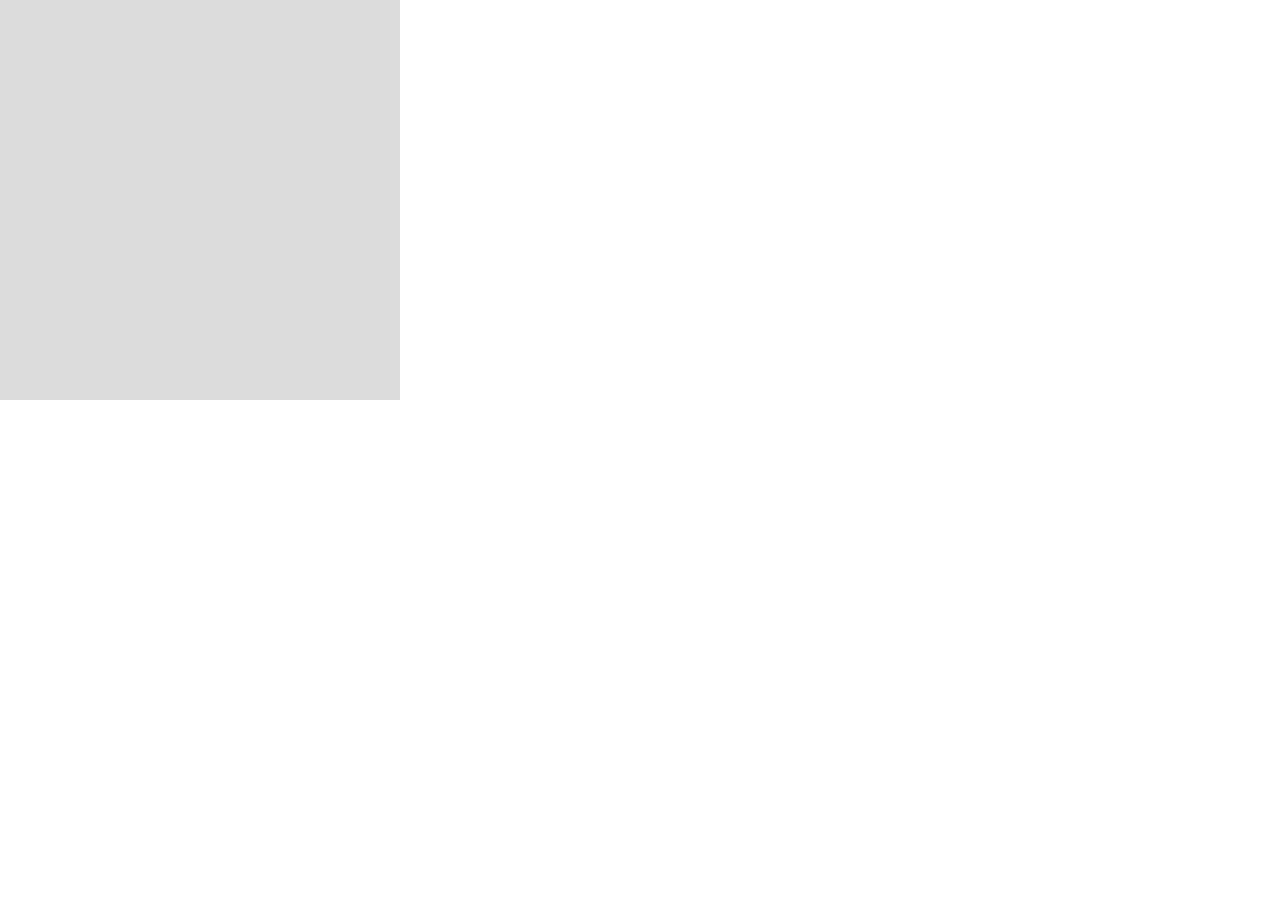
==== index.html @ 8d4c93ab "Added P5" ====
<!DOCTYPE html><html lang="en"><head>
    <script src="p5.js"></script>
    <script src="p5.sound.min.js"></script>
    <link rel="stylesheet" type="text/css" href="style.css">
    <meta charset="utf-8">

  </head>
  <body>
    <script src="sketch.js"></script>
  

</body></html>
---- style.css ----
html, body {
  margin: 0;
  padding: 0;
}
canvas {
  display: block;
}
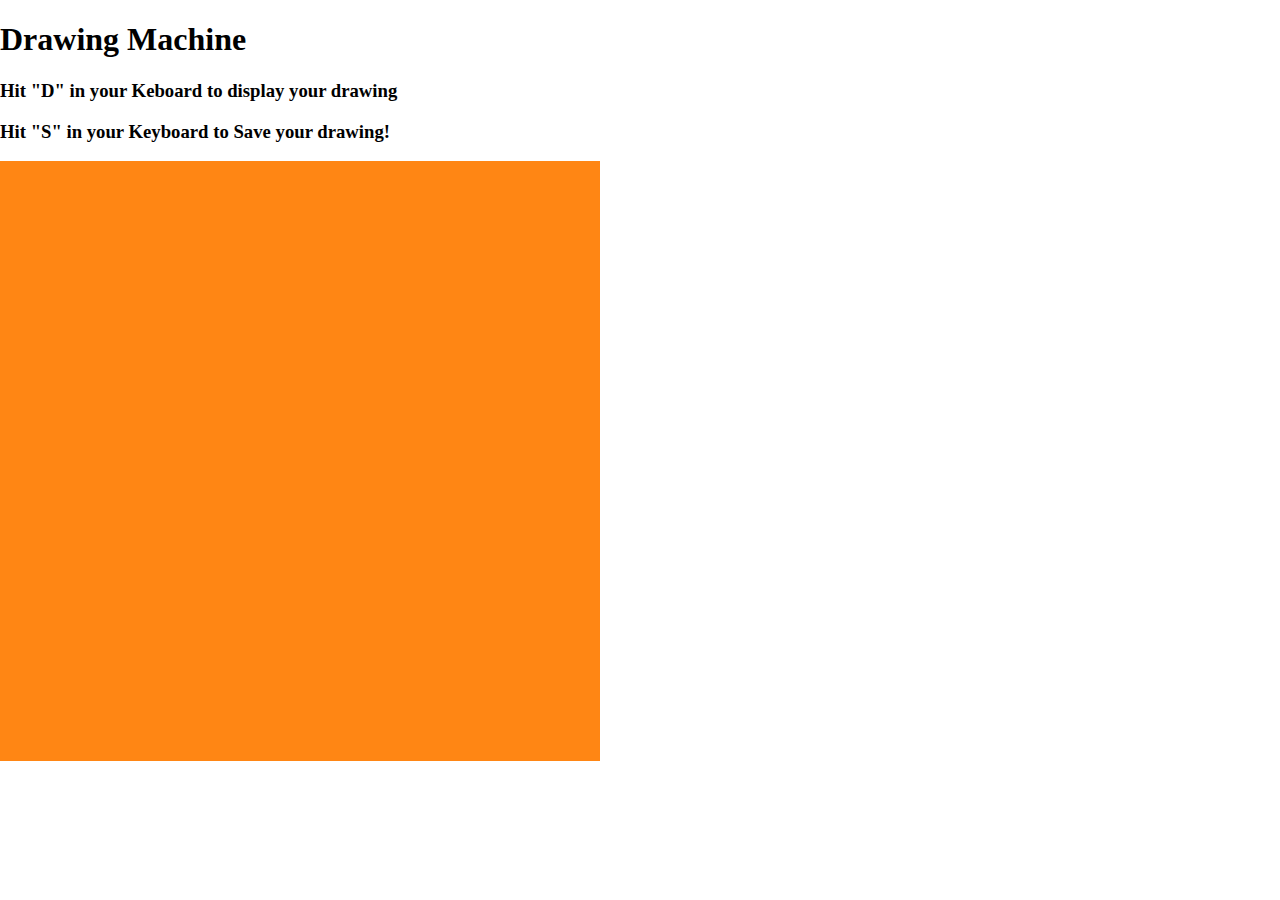
==== commit bb39acdc: "Added code for drawing" ====
--- a/index.html
+++ b/index.html
@@ -1,12 +1,19 @@
-<!DOCTYPE html><html lang="en"><head>
-    <script src="p5.js"></script>
-    <script src="p5.sound.min.js"></script>
-    <link rel="stylesheet" type="text/css" href="style.css">
-    <meta charset="utf-8">
+<!DOCTYPE html>
+<html lang="en">
 
-  </head>
-  <body>
-    <script src="sketch.js"></script>
-  
+<head>
+  <script src="p5.js"></script>
+  <script src="p5.sound.min.js"></script>
+  <link rel="stylesheet" type="text/css" href="style.css">
+  <meta charset="utf-8">
+  <script src="sketch.js"></script>
+</head>
 
-</body></html>+<body>
+  <h1>Drawing Machine</h1>
+  <h3>Hit "D" in your Keboard to display your drawing </h3>
+  <h3>Hit "S" in your Keyboard to Save your drawing!</h3>
+
+</body>
+
+</html>
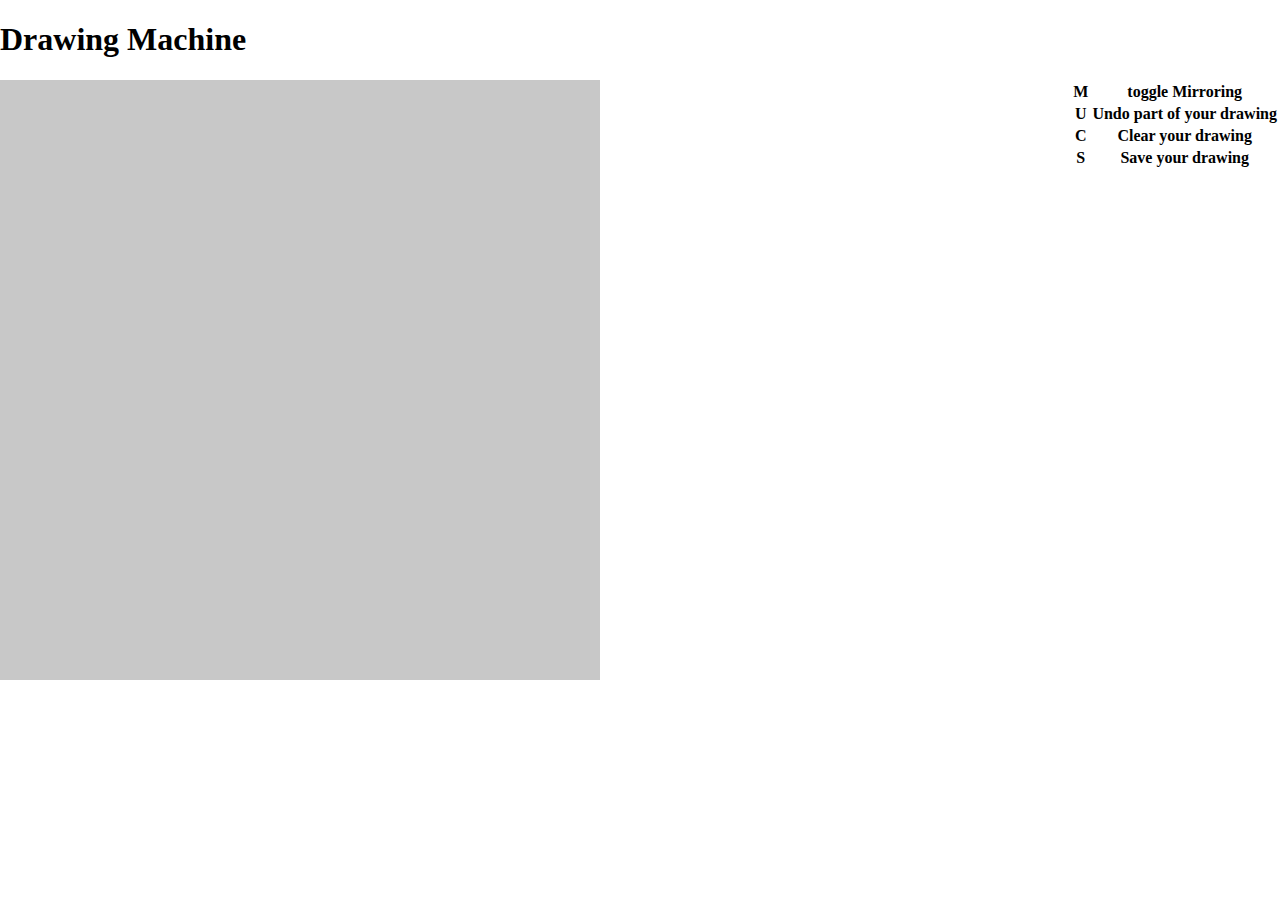
==== commit 2d6b0fce: "Implement minor features" ====
--- a/index.html
+++ b/index.html
@@ -11,8 +11,24 @@
 
 <body>
   <h1>Drawing Machine</h1>
-  <h3>Hit "D" in your Keboard to display your drawing </h3>
-  <h3>Hit "S" in your Keyboard to Save your drawing!</h3>
+  <table style="float:right">
+    <tr>
+      <th>M</th>
+      <th>toggle Mirroring</th>
+    </tr>
+    <tr>
+      <th>U</th>
+      <th>Undo part of your drawing</th>
+    </tr>
+    <tr>
+      <th>C</th>
+      <th>Clear your drawing</th>
+    </tr>
+    <tr>
+      <th>S</th>
+      <th>Save your drawing</th>
+    </tr>
+  </ul>
 
 </body>
 
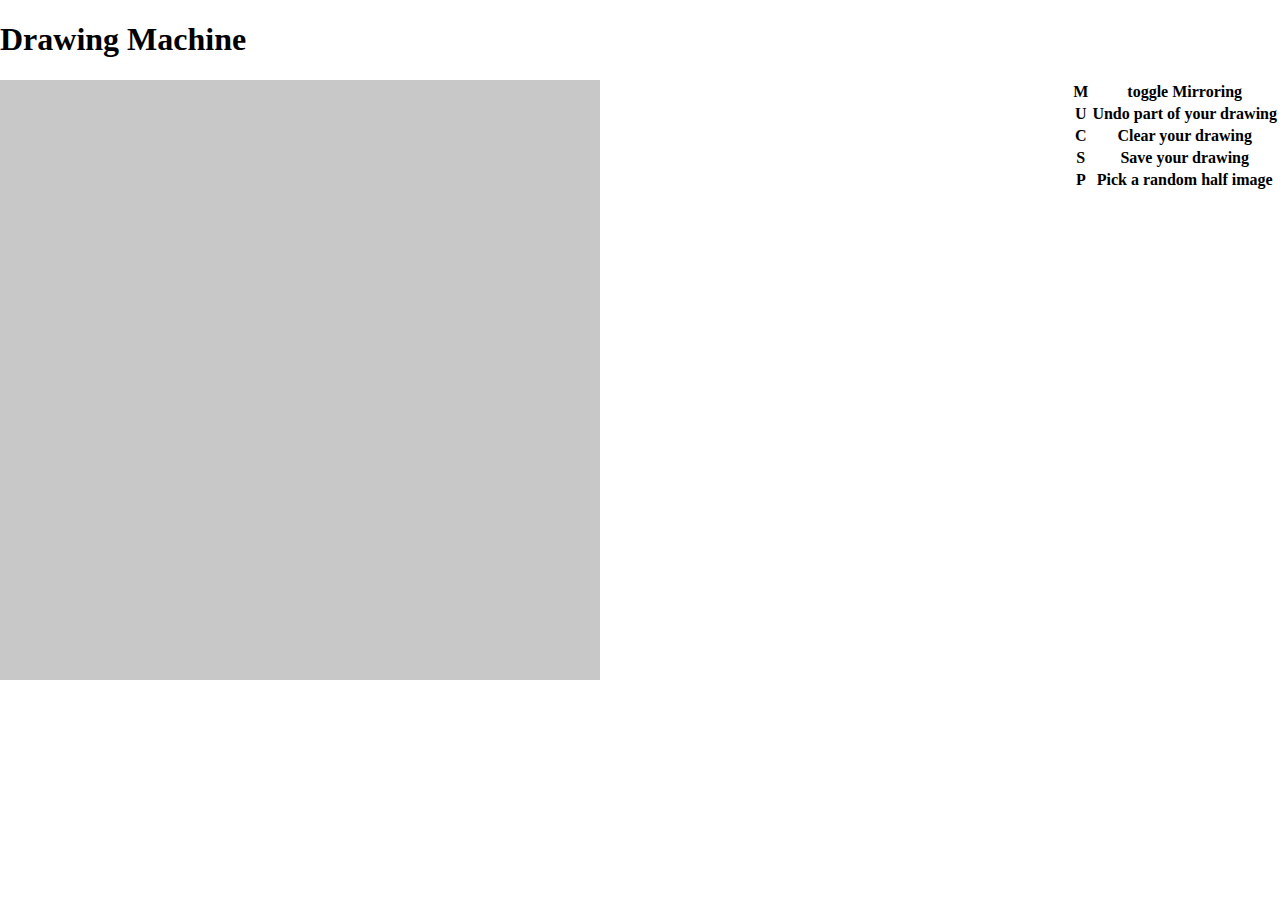
==== commit 08e2cbd8: "Implemented half image picker" ====
--- a/index.html
+++ b/index.html
@@ -28,6 +28,10 @@
       <th>S</th>
       <th>Save your drawing</th>
     </tr>
+    <tr>
+      <th>P</th>
+      <th>Pick a random half image</th>
+    </tr>
   </ul>
 
 </body>
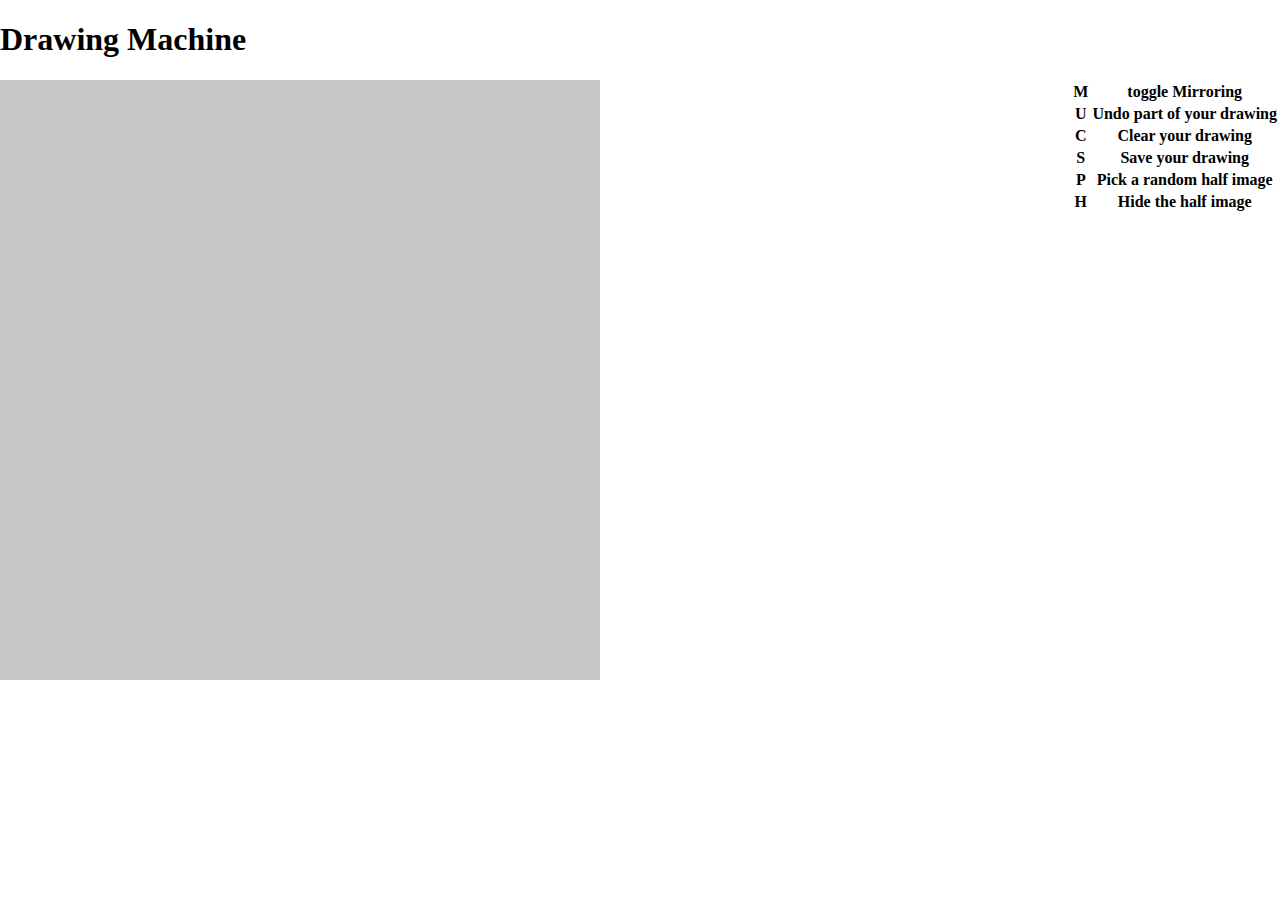
==== commit 690b51b6: "Add function to hide the half image" ====
--- a/index.html
+++ b/index.html
@@ -32,6 +32,10 @@
       <th>P</th>
       <th>Pick a random half image</th>
     </tr>
+    <tr>
+      <th>H</th>
+      <th>Hide the half image</th>
+    </tr>
   </ul>
 
 </body>
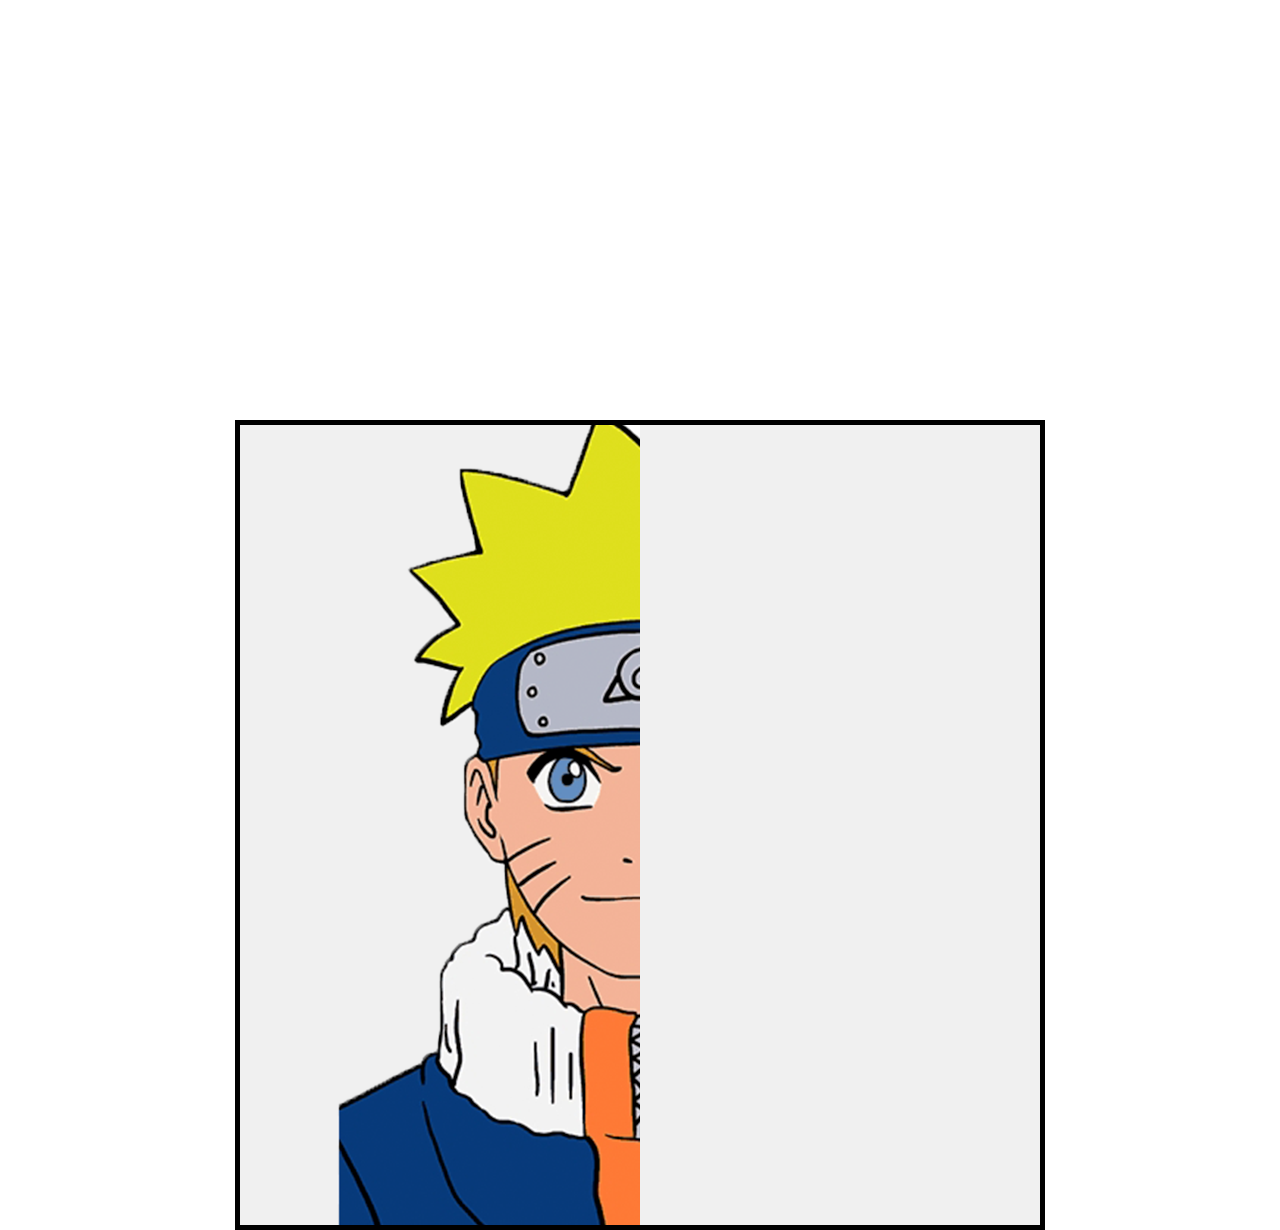
==== commit 227ee523: "Merge changes from upstream back into repository" ====
--- a/index.html
+++ b/index.html
@@ -9,34 +9,14 @@
   <script src="sketch.js"></script>
 </head>
 
-<body>
-  <h1>Drawing Machine</h1>
-  <table style="float:right">
-    <tr>
-      <th>M</th>
-      <th>toggle Mirroring</th>
-    </tr>
-    <tr>
-      <th>U</th>
-      <th>Undo part of your drawing</th>
-    </tr>
-    <tr>
-      <th>C</th>
-      <th>Clear your drawing</th>
-    </tr>
-    <tr>
-      <th>S</th>
-      <th>Save your drawing</th>
-    </tr>
-    <tr>
-      <th>P</th>
-      <th>Pick a random half image</th>
-    </tr>
-    <tr>
-      <th>H</th>
-      <th>Hide the half image</th>
-    </tr>
-  </ul>
+<body text = "white">
+
+  <h1>Symmetry Drawing</h1>
+  <h2>Draw the missing half of the image!</h2>
+  <h3>Hit "S" to Save your drawing after you are done!</h3>
+  <h3>Hit "C" to Clear your drawing.</h3>
+  <p>Each time you reload the page a different image will appear for you to draw!</p>
+
 
 </body>
 
--- a/style.css
+++ b/style.css
@@ -1,7 +1,27 @@
-html, body {
+html {
   margin: 0;
-  padding: 0;
+  padding 0;
 }
+
+
+body {
+  background-image: url('WoodBackground.png');
+  margin: 100px auto 0 auto;
+  width: 80%;
+  text-align: center;
+  font-family: "Arial black",Gadget, sans-serif;
+}
+
 canvas {
+  margin: 0 auto 0 auto;
   display: block;
+  border: 5px solid black;
 }
+h1 {
+  font-size: 80px;
+
+}
+
+h2 {
+  font-size: 30px;
+}
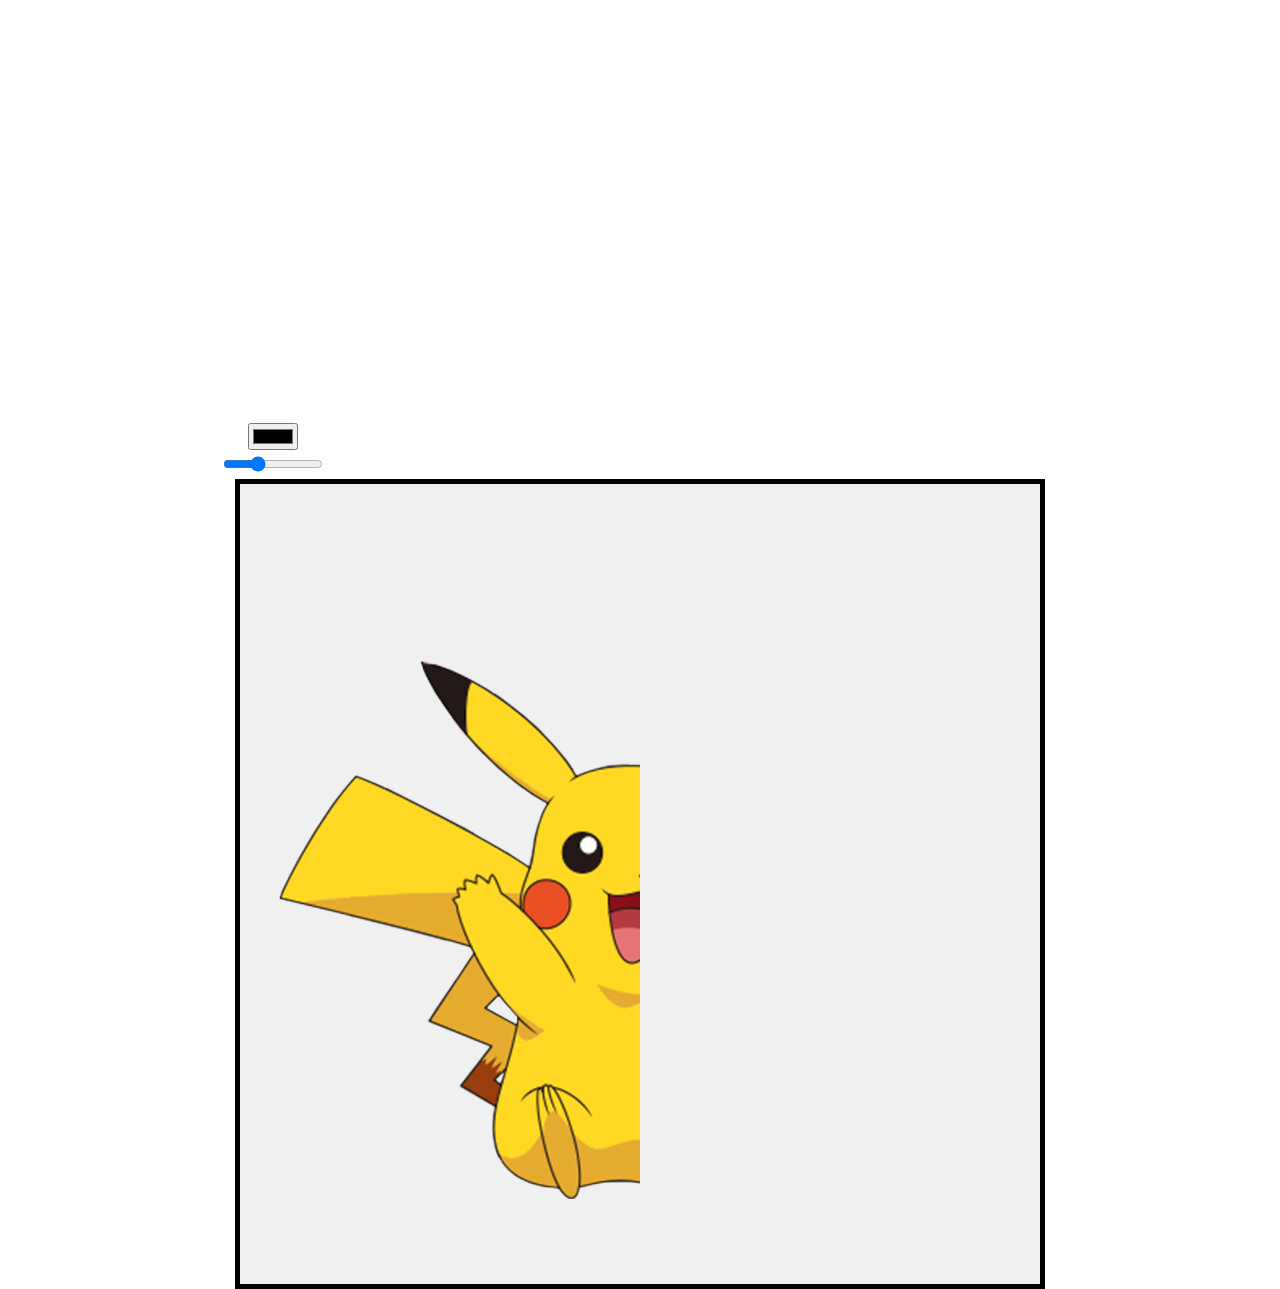
==== commit 20dc1461: "SliderandColorPicker" ====
--- a/index.html
+++ b/index.html
@@ -17,6 +17,16 @@
   <h3>Hit "C" to Clear your drawing.</h3>
   <p>Each time you reload the page a different image will appear for you to draw!</p>
 
+  <table class="center">
+    <tr>
+      <td>stroke Color</td>
+      <td><div id= "colorPicker"/></td>
+    </tr>
+    <tr>
+      <td>stroke Size </td>
+      <td><div id= "strokeSlider"/></td>
+    </tr>
+  </table>
 
 </body>
 
--- a/style.css
+++ b/style.css
@@ -24,4 +24,8 @@
 
 h2 {
   font-size: 30px;
+
+.center {
+  margin-left: auto;
+  margin-right: auto;
 }
